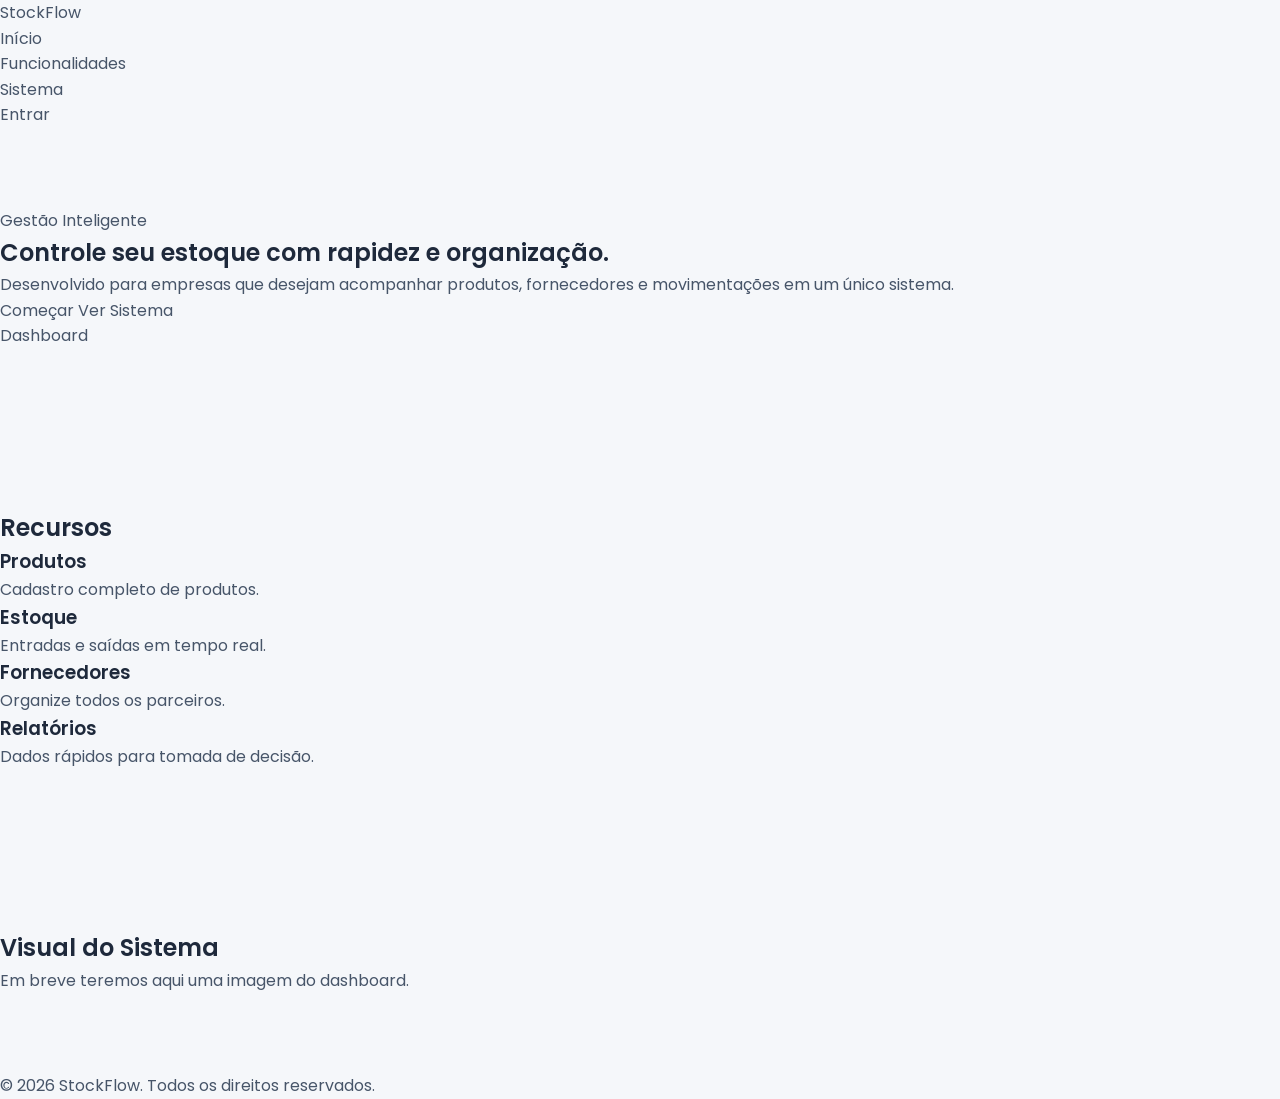
==== index.html @ b9238c6a "primeiro commit (começo)" ====
<!DOCTYPE html>
<html lang="pt-BR">

<head>

    <meta charset="UTF-8">

    <meta name="viewport" content="width=device-width, initial-scale=1.0">

    <meta
        name="description"
        content="StockFlow - Sistema de gerenciamento de estoque moderno."
    >

    <title>StockFlow</title>

    <link rel="preconnect" href="https://fonts.googleapis.com">

    <link rel="preconnect" href="https://fonts.gstatic.com" crossorigin>

    <link
        href="https://fonts.googleapis.com/css2?family=Poppins:wght@300;400;500;600;700&display=swap"
        rel="stylesheet"
    >

    <link rel="stylesheet" href="./css/reset.css">

    <link rel="stylesheet" href="./css/variables.css">

    <link rel="stylesheet" href="./css/layout.css">

    <link rel="stylesheet" href="./css/buttons.css">

    <link rel="stylesheet" href="./css/cards.css">

    <link rel="stylesheet" href="./css/forms.css">

    <link rel="stylesheet" href="./css/tables.css">

    <link rel="stylesheet" href="./css/responsive.css">

    <link rel="stylesheet" href="./css/style.css">

</head>

<body>

    <header class="header">

        <div class="container">

            <a href="#" class="logo">

                Stock<span>Flow</span>

            </a>

            <nav class="navigation">

                <ul class="menu">

                    <li>

                        <a href="#inicio">

                            Início

                        </a>

                    </li>

                    <li>

                        <a href="#funcionalidades">

                            Funcionalidades

                        </a>

                    </li>

                    <li>

                        <a href="#preview">

                            Sistema

                        </a>

                    </li>

                </ul>

            </nav>

            <a href="#" class="btn btn-primary">

                Entrar

            </a>

        </div>

    </header>

    <main>

        <section
            class="hero"
            id="inicio"
        >

            <div class="container hero-content">

                <div class="hero-text">

                    <span class="tag">

                        Gestão Inteligente

                    </span>

                    <h1>

                        Controle seu estoque com rapidez e organização.

                    </h1>

                    <p>

                        Desenvolvido para empresas que desejam
                        acompanhar produtos, fornecedores e
                        movimentações em um único sistema.

                    </p>

                    <div class="hero-buttons">

                        <a
                            href="#"
                            class="btn btn-primary"
                        >

                            Começar

                        </a>

                        <a
                            href="#preview"
                            class="btn btn-secondary"
                        >

                            Ver Sistema

                        </a>

                    </div>

                </div>

                <div class="hero-image">

                    Dashboard

                </div>

            </div>

        </section>

        <section
            class="features"
            id="funcionalidades"
        >

            <div class="container">

                <h2>

                    Recursos

                </h2>

                <div class="cards">

                    <article class="card">

                        <h3>

                            Produtos

                        </h3>

                        <p>

                            Cadastro completo de produtos.

                        </p>

                    </article>

                    <article class="card">

                        <h3>

                            Estoque

                        </h3>

                        <p>

                            Entradas e saídas em tempo real.

                        </p>

                    </article>

                    <article class="card">

                        <h3>

                            Fornecedores

                        </h3>

                        <p>

                            Organize todos os parceiros.

                        </p>

                    </article>

                    <article class="card">

                        <h3>

                            Relatórios

                        </h3>

                        <p>

                            Dados rápidos para tomada de decisão.

                        </p>

                    </article>

                </div>

            </div>

        </section>

        <section
            class="preview"
            id="preview"
        >

            <div class="container">

                <h2>

                    Visual do Sistema

                </h2>

                <div class="dashboard-preview">

                    Em breve teremos aqui uma imagem do dashboard.

                </div>

            </div>

        </section>

    </main>

    <footer>

        <div class="container">

            <p>

                © 2026 StockFlow.

                Todos os direitos reservados.

            </p>

        </div>

    </footer>

    <script src="./js/main.js"></script>

</body>

</html>
---- css/variables.css ----
:root{
    --color-primary:#2563EB;
    --color-primary-dark:#1D4ED8;

    --color-success:#22C55E;
    --color-danger:#EF4444;
    --color-warning:#F59E0B;

    --color-background:#F5F7FA;

    --color-surface:#FFFFFF;

    --color-border:#E2E8F0;

    --color-title:#1E293B;

    --color-text:#475569;


    --font-family:'Poppins',sans-serif;


    --shadow-sm:0 2px 8px rgba(0,0,0,.05);

    --shadow-md:0 10px 30px rgba(0,0,0,.08);

    --shadow-lg:0 20px 50px rgba(0,0,0,.12);


    --radius-sm:8px;

    --radius-md:14px;

    --radius-lg:24px;


    --spacing-xs:8px;

    --spacing-sm:16px;

    --spacing-md:24px;

    --spacing-lg:48px;

    --spacing-xl:80px;


    --container-width:1200px;

}
---- css/style.css ----
body{

    font-family:var(--font-family);

    background:var(--color-background);

    color:var(--color-text);

    line-height:1.6;

}

h1,
h2,
h3,
h4,
h5,
h6{

    color:var(--color-title);

    font-weight:600;

}

section{

    padding:var(--spacing-xl) 0;

}
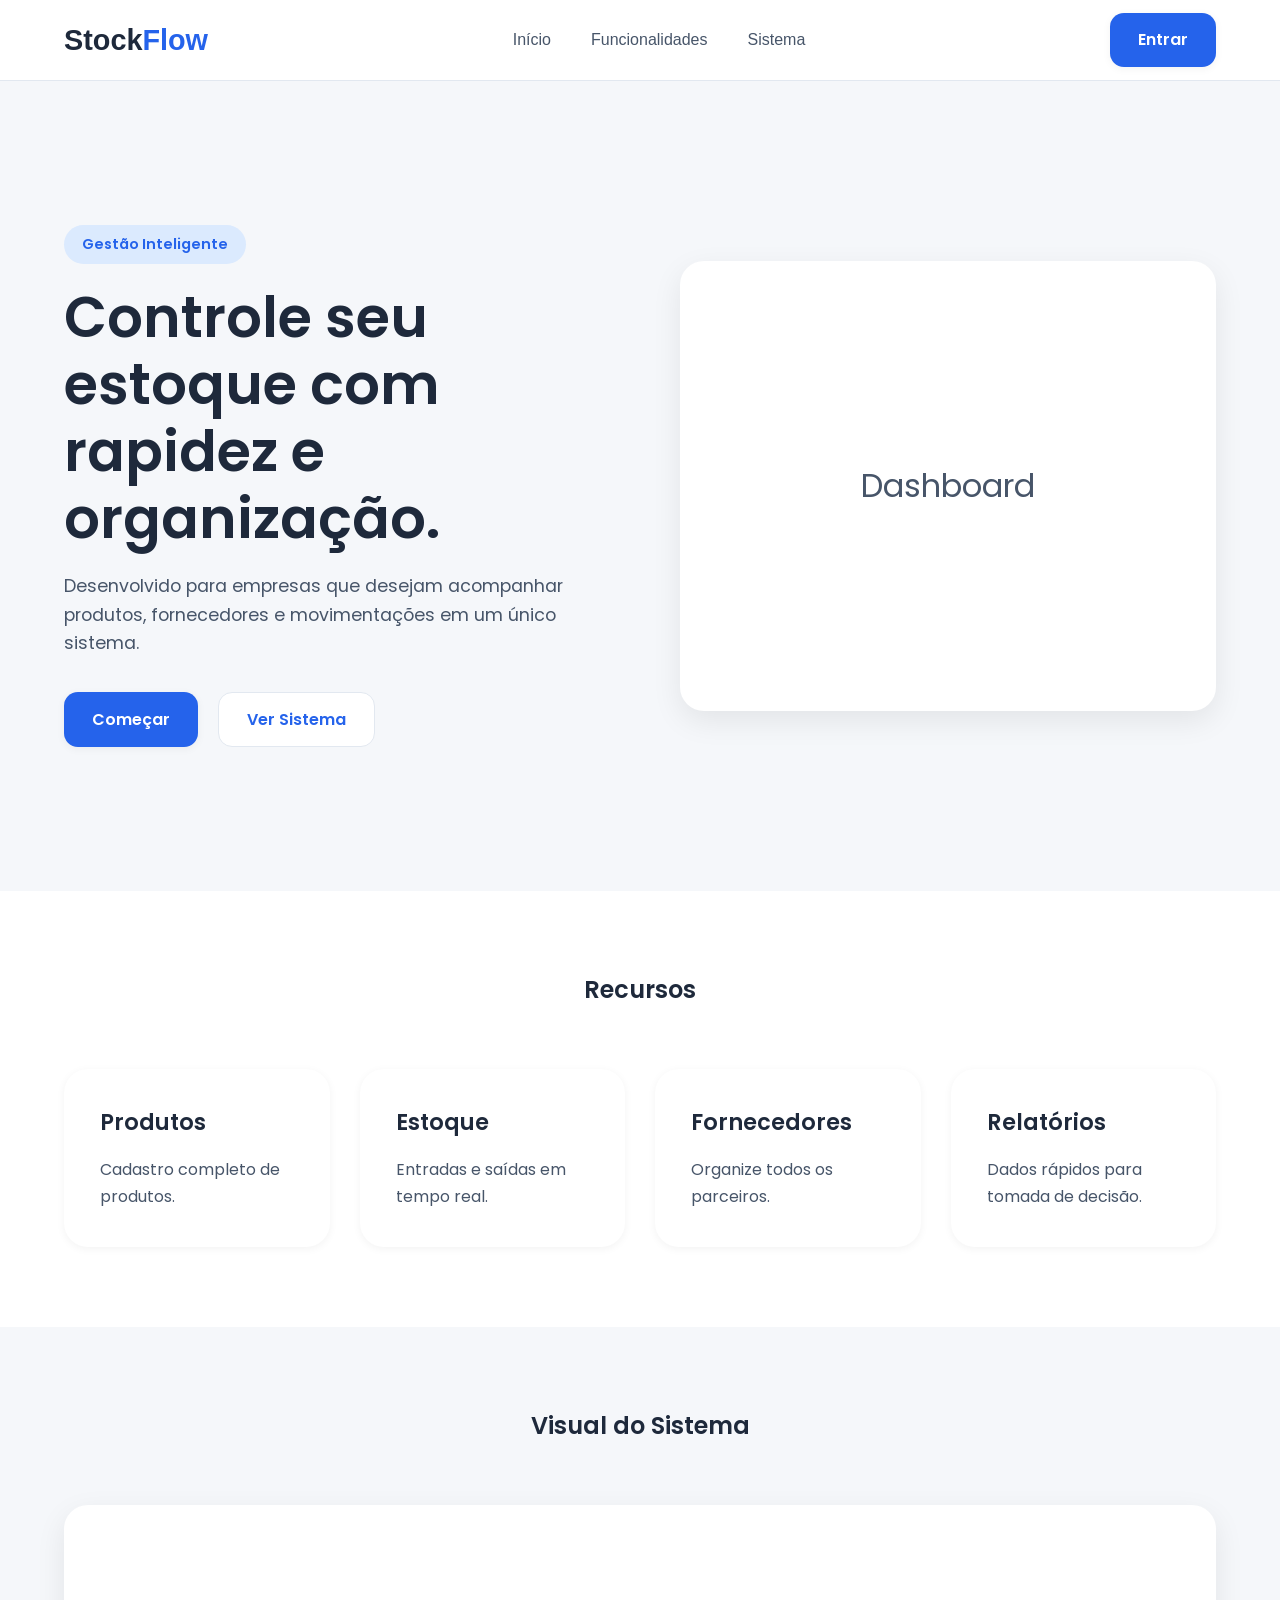
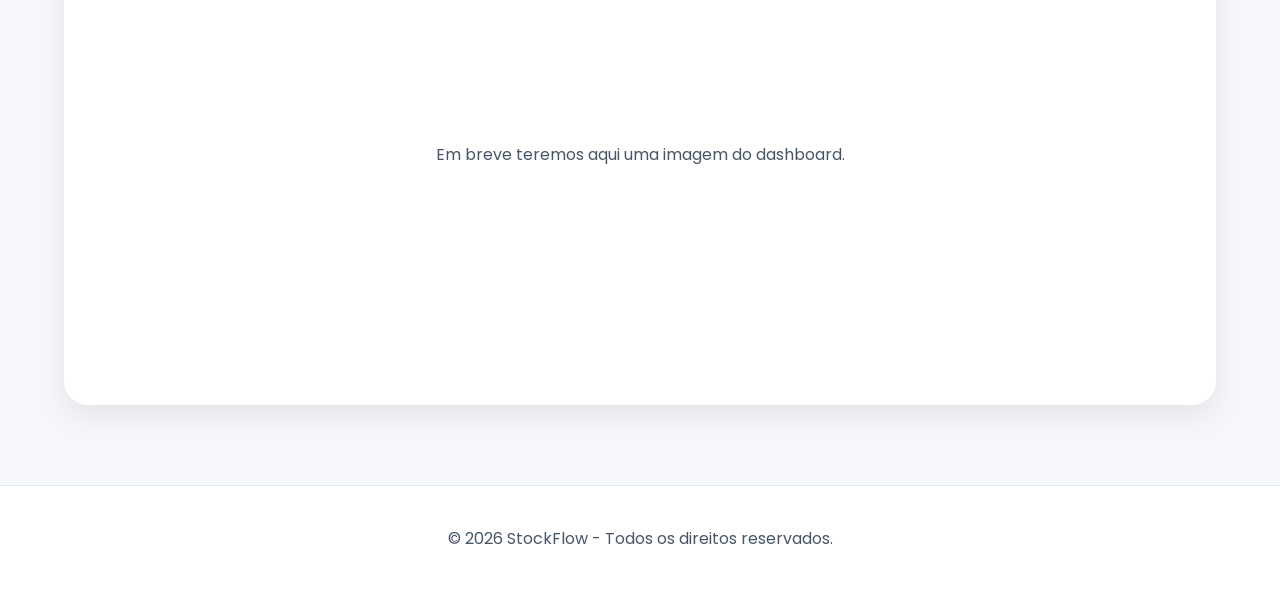
==== commit 9edc33b7: "atualzação botão de login" ====
--- a/index.html
+++ b/index.html
@@ -33,12 +33,6 @@
 
     <link rel="stylesheet" href="./css/cards.css">
 
-    <link rel="stylesheet" href="./css/forms.css">
-
-    <link rel="stylesheet" href="./css/tables.css">
-
-    <link rel="stylesheet" href="./css/responsive.css">
-
     <link rel="stylesheet" href="./css/style.css">
 
 </head>
@@ -284,7 +278,7 @@
 
             <p>
 
-                © 2026 StockFlow.
+                © 2026 StockFlow -
 
                 Todos os direitos reservados.
 
--- a/css/layout.css
+++ b/css/layout.css
@@ -0,0 +1,252 @@
+.container{
+    width: 90%;
+    max-width: var(--container-width);
+    margin: 0 auto;
+}
+
+.header{
+
+    width:100%;
+
+    background:var(--color-surface);
+
+    border-bottom:1px solid var(--color-border);
+
+    position:sticky;
+
+    top:0;
+
+    z-index:1000;
+
+}
+
+
+.header .container{
+
+    display:flex;
+
+    justify-content:space-between;
+
+    align-items:center;
+
+    height:80px;
+
+}
+
+.logo{
+
+    font-size:1.8rem;
+
+    font-weight:700;
+
+    color:var(--color-title);
+
+}
+
+.logo span{
+
+    color:var(--color-primary);
+
+}
+
+
+.menu{
+
+    display:flex;
+
+    gap:40px;
+
+}
+
+
+.menu a{
+
+    font-weight:500;
+
+    transition:.3s;
+
+}
+
+
+.menu a:hover{
+
+    color:var(--color-primary);
+
+}
+
+
+.hero{
+
+    min-height:90vh;
+
+    display:flex;
+
+    align-items:center;
+
+}
+
+
+.hero-content{
+
+    display:flex;
+
+    justify-content:space-between;
+
+    align-items:center;
+
+    gap:80px;
+
+}
+
+
+.hero-text{
+
+    flex:1;
+
+}
+
+
+.hero-image{
+
+    flex:1;
+
+    background:white;
+
+    height:450px;
+
+    border-radius:var(--radius-lg);
+
+    box-shadow:var(--shadow-md);
+
+    display:flex;
+
+    justify-content:center;
+
+    align-items:center;
+
+    font-size:2rem;
+
+    color:var(--color-text);
+
+}
+
+
+
+.hero h1{
+
+    font-size:3.5rem;
+
+    line-height:1.2;
+
+    margin:20px 0;
+
+}
+
+
+.hero p{
+
+    font-size:1.1rem;
+
+    max-width:550px;
+
+    margin-bottom:35px;
+
+}
+
+
+.tag{
+
+    display:inline-block;
+
+    padding:8px 18px;
+
+    background:#DBEAFE;
+
+    color:var(--color-primary);
+
+    border-radius:50px;
+
+    font-size:.9rem;
+
+    font-weight:600;
+
+}
+
+
+
+.hero-buttons{
+
+    display:flex;
+
+    gap:20px;
+
+}
+
+
+
+.features{
+
+    background:white;
+
+}
+
+
+.features h2{
+
+    text-align:center;
+
+    margin-bottom:60px;
+
+}
+
+
+.cards{
+
+    display:grid;
+
+    grid-template-columns:repeat(4,1fr);
+
+    gap:30px;
+
+}
+
+
+
+.preview h2{
+
+    text-align:center;
+
+    margin-bottom:60px;
+
+}
+
+
+.dashboard-preview{
+
+    background:white;
+
+    height:500px;
+
+    border-radius:var(--radius-lg);
+
+    box-shadow:var(--shadow-md);
+
+    display:flex;
+
+    justify-content:center;
+
+    align-items:center;
+
+}
+
+footer{
+
+    padding:40px 0;
+
+    text-align:center;
+
+    border-top:1px solid var(--color-border);
+
+    background:white;
+
+}
--- a/css/buttons.css
+++ b/css/buttons.css
@@ -0,0 +1,73 @@
+/* ===========================
+   BOTÃO BASE
+=========================== */
+
+.btn{
+
+    display:inline-flex;
+
+    justify-content:center;
+
+    align-items:center;
+
+    padding:14px 28px;
+
+    border-radius:var(--radius-md);
+
+    font-weight:600;
+
+    font-size:1rem;
+
+    transition:.3s ease;
+
+    cursor:pointer;
+
+}
+
+/* ===========================
+   BOTÃO PRIMÁRIO
+=========================== */
+
+.btn-primary{
+
+    background:var(--color-primary);
+
+    color:white;
+
+    box-shadow:var(--shadow-sm);
+
+}
+
+.btn-primary:hover{
+
+    background:var(--color-primary-dark);
+
+    transform:translateY(-2px);
+
+    box-shadow:var(--shadow-md);
+
+}
+
+/* ===========================
+   BOTÃO SECUNDÁRIO
+=========================== */
+
+.btn-secondary{
+
+    background:white;
+
+    color:var(--color-primary);
+
+    border:1px solid var(--color-border);
+
+}
+
+.btn-secondary:hover{
+
+    transform:translateY(-2px);
+
+    border-color:var(--color-primary);
+
+    box-shadow:var(--shadow-sm);
+
+}
--- a/css/cards.css
+++ b/css/cards.css
@@ -0,0 +1,45 @@
+/* ===========================
+   CARD
+=========================== */
+
+.card{
+
+    background:var(--color-surface);
+
+    border-radius:var(--radius-lg);
+
+    padding:35px;
+
+    box-shadow:var(--shadow-sm);
+
+    transition:.3s ease;
+
+    border:1px solid transparent;
+
+}
+
+.card:hover{
+
+    transform:translateY(-8px);
+
+    box-shadow:var(--shadow-lg);
+
+    border-color:var(--color-border);
+
+}
+
+.card h3{
+
+    margin-bottom:15px;
+
+    font-size:1.4rem;
+
+}
+
+.card p{
+
+    color:var(--color-text);
+
+    line-height:1.7;
+
+}
